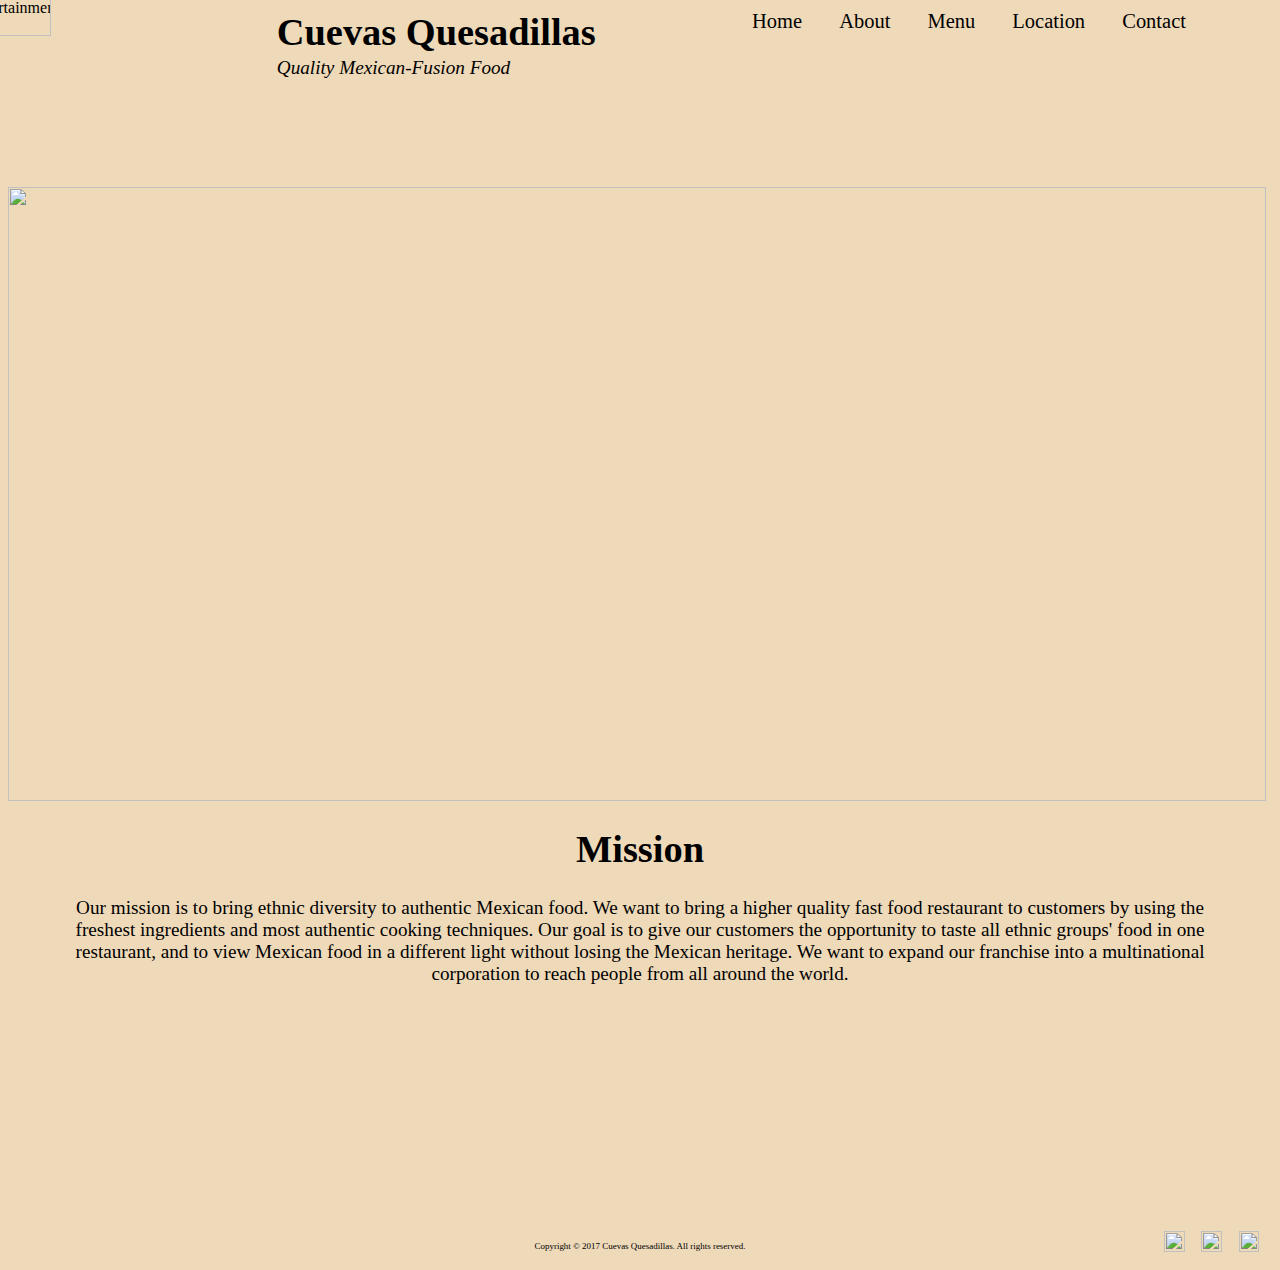
==== index.html @ e24e269e "Add files via upload" ====
<html>
<head>
  <title>Cuevas Quesadillas</title>
  <link rel="stylesheet" type="text/css" href="style.css"/>
  <link rel="icon" type="image/x-icon" href="images/favicon.ico"/>
</head>

<body>
  <div id="bunch">
<div id="logo">
  <a href="/"><span><img src="picture/logo.png" alt="entertainment" style="width:25%; height:;"></span></a>
</div>

<div id="title">
  <h1>Cuevas Quesadillas</h1>
</div>

<div id="title1">
  <p>Quality Mexican-Fusion Food</p>
</div>

</div>

<div id="navigation">
  <ul>
  <li><a href="/">Home</a></li>
  <li><a href="/">About</a></li>
  <li><a href="/menu">Menu</a></li>
  <li><a href="/location">Location</a></li>
  <li><a href="/contact">Contact</a></li>
</ul>
</div>

<div id="slideshow">
  <img class="show" src="picture/one.jpeg" style="width:98.25vw; height:48vw">
  <img class="show" src="picture/three.jpg" style="width:98.25vw; height:48vw">
  <img class="show" src="picture/four.jpg" style="width:98.25vw; height:48vw">
  <img class="show" src="picture/five.jpg" style="width:98.25vw; height:48vw">
</div>

<script>
var myIndex = 0;
carousel();

function carousel() {
    var i;
    var x = document.getElementsByClassName("show");
    for (i = 0; i < x.length; i++) {
       x[i].style.display = "none";
    }
    myIndex++;
    if (myIndex > x.length) {myIndex = 1}
    x[myIndex-1].style.display = "block";
    setTimeout(carousel, 4500);
}
</script>

<div id="text">

<div id="description">
  <h1><center>Mission</center></h1>
  <p><center>Our mission is to bring ethnic diversity to authentic Mexican food.
    We want to bring a higher quality fast food restaurant to customers
    by using the freshest ingredients and most authentic cooking techniques.
    Our goal is to give our customers the opportunity to taste all ethnic groups'
    food in one restaurant, and to view Mexican food in a different light without
    losing the Mexican heritage. We want to expand our franchise into a multinational
    corporation to reach people from all around the world.</center></p>
</div>

<div id="footer">
   <div id="copyright">
   <center>Copyright &copy; 2017 Cuevas Quesadillas. All rights reserved.</center>
 </div>

 <div id="nav1">
   <li><a class="selected" href="https://www.facebook.com/jeffreyysy" target="_blank"><img src="picture/facebook.jpg" alt="facebook" style="width:1.6vw;height:1.6vw;"></a></li>
   <li><a class="selected" href="https://www.instagram.com/cuevasquesadillas/" target="_blank"><img src="picture/instagram.png" alt="instagram" style="width:1.6vw;height:1.6vw;"></a></li>
   <li><a class="selected" href="https://www.snapchat.com/add/jeffreyysy" target="_blank"><img src="picture/Snapchat.png" alt="snapchat" style="width:1.6vw;height:1.6vw;"></a></li>
 </div>
 </div>

</body>
---- style.css ----
body {
  background-color: #EED9B9;
}


#title {
  margin: -17vw 0 0 21vw;
  position: relative;
  font-size: 1.5vw;
  font-family: 'Indie Flower', cursive;
}

#title1 {
  margin: -2.5vh 0 0 21vw;
  position: relative;
  font-size: 1.5vw;
  font-family: 'Indie Flower', cursive;
  font-style: italic;
}

#logo {
  margin: -3vh 0 0 -3vw;
  position: relative;
}

li {
  display: inline;
}
a {
  text-decoration: none;
  color: black;
}

a:visited {
color: black;
}

#navigation {
  margin: -7vw 0 0 55vw;
  position: relative;
  font-size: 1.6vw;
  word-spacing: 2.5vw;
  color: black;
  font-family: 'Indie Flower', cursive;

}
#slideshow {
  margin: 12vw 0 0 0;
  position: relative;
}

#description {
  margin: 0vw 5vw 0 5vw;
  position: relative;
  font-size: 1.5vw;
  font-family: 'Indie Flower', cursive;

}

#copyright {
  font-size: 0.7vw;
  position: relative;
  margin: 20vw 0 0 0;
  color: black;
  text-align: center;

}

#nav1 {
  position: relative;
  margin: -1.5vw 1vw 0 0;
  float: right;
  word-spacing: 1vw;
}




/*menu*/
#menu {
  margin: 0 0 0 0;
  position: relative;
}

#menutitle {
  margin: 10vw 0 0 0;
  position: relative;
  font-family: 'Indie Flower', cursive;
  font-size: 2vw;
}



/*location*/

#maptitle {
  margin: 9vw 0 0 0;
  position: relative;
  font-family: 'Indie Flower', cursive;
  font-size: 2vw;

}

#map {
  margin: 3vw 0 0 2vw;
  position: relative;
}

#maptext {
  margin: 4vw 0 0 66vw;
  line-height: 5%;
  font-size: 2vw;
  font-family: 'Indie Flower', cursive;
  position: relative;

}

#place {
  margin: -38vw 0 0 55vw;
  position: relative;
}

#storehr {
  margin: 15vw 0 0 0;
  position: relative;
  font-family: 'Indie Flower', cursive;
  font-size: 2vw;

}
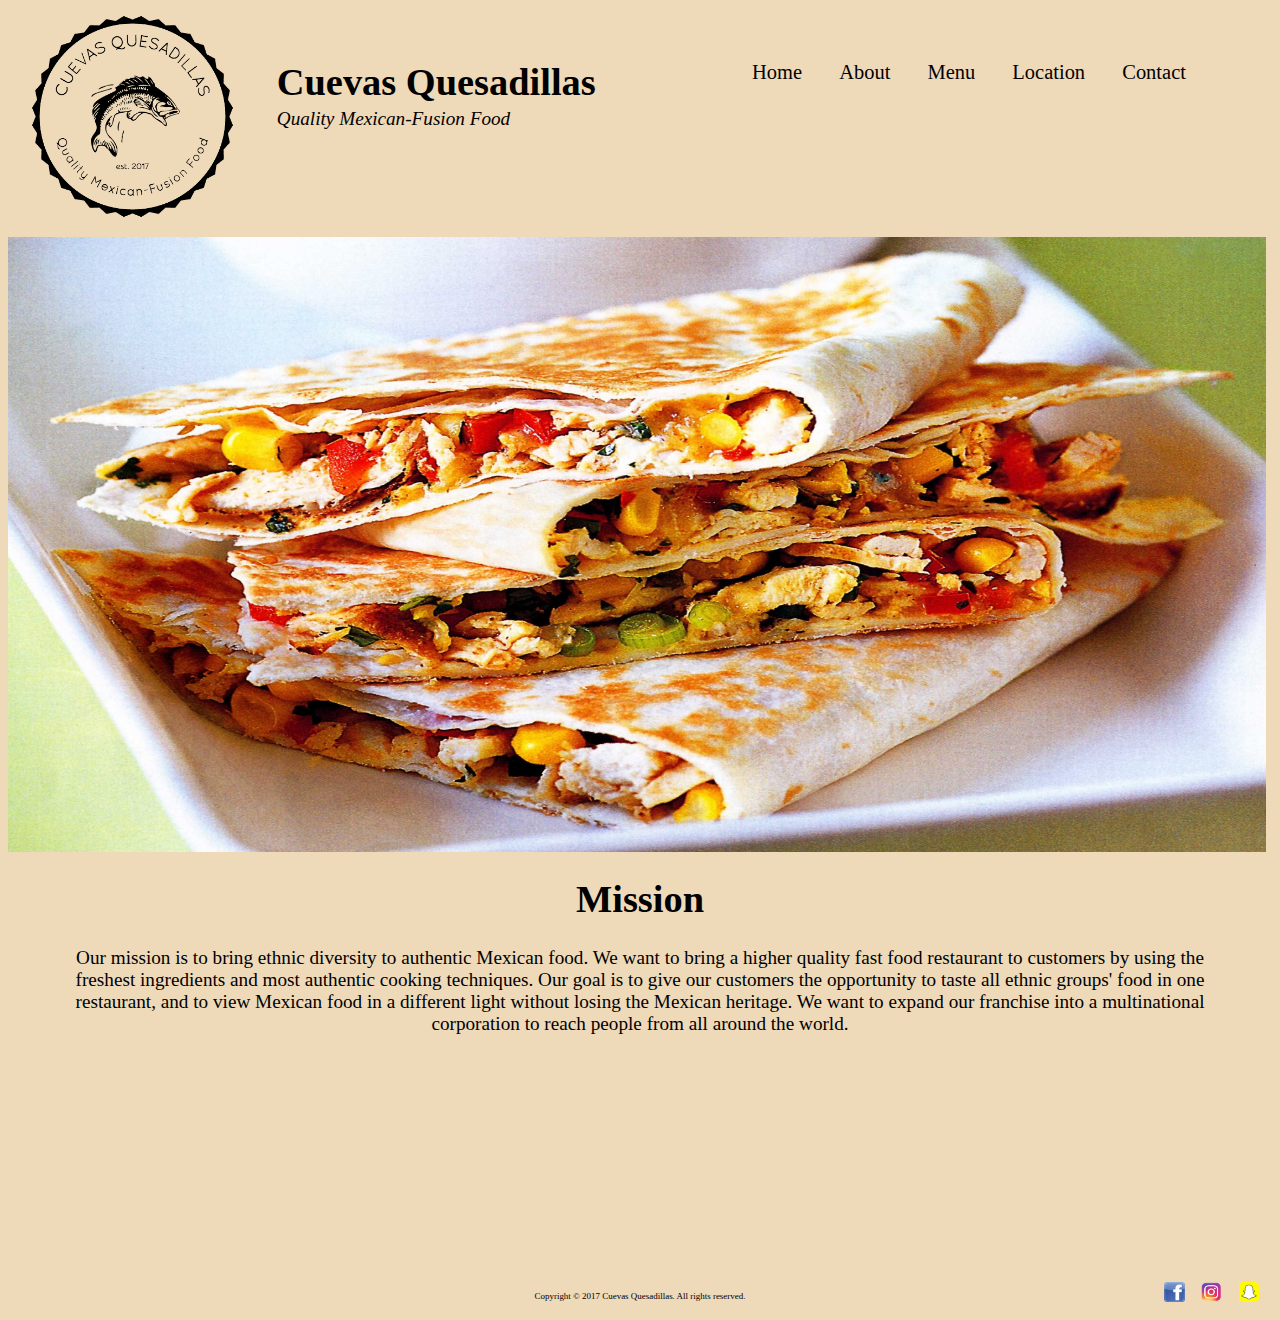
==== commit fb179699: "Update index.html" ====
--- a/index.html
+++ b/index.html
@@ -2,7 +2,7 @@
 <head>
   <title>Cuevas Quesadillas</title>
   <link rel="stylesheet" type="text/css" href="style.css"/>
-  <link rel="icon" type="image/x-icon" href="images/favicon.ico"/>
+  <link rel="icon" type="image/x-icon" href="picture/favicon.ico"/>
 </head>
 
 <body>
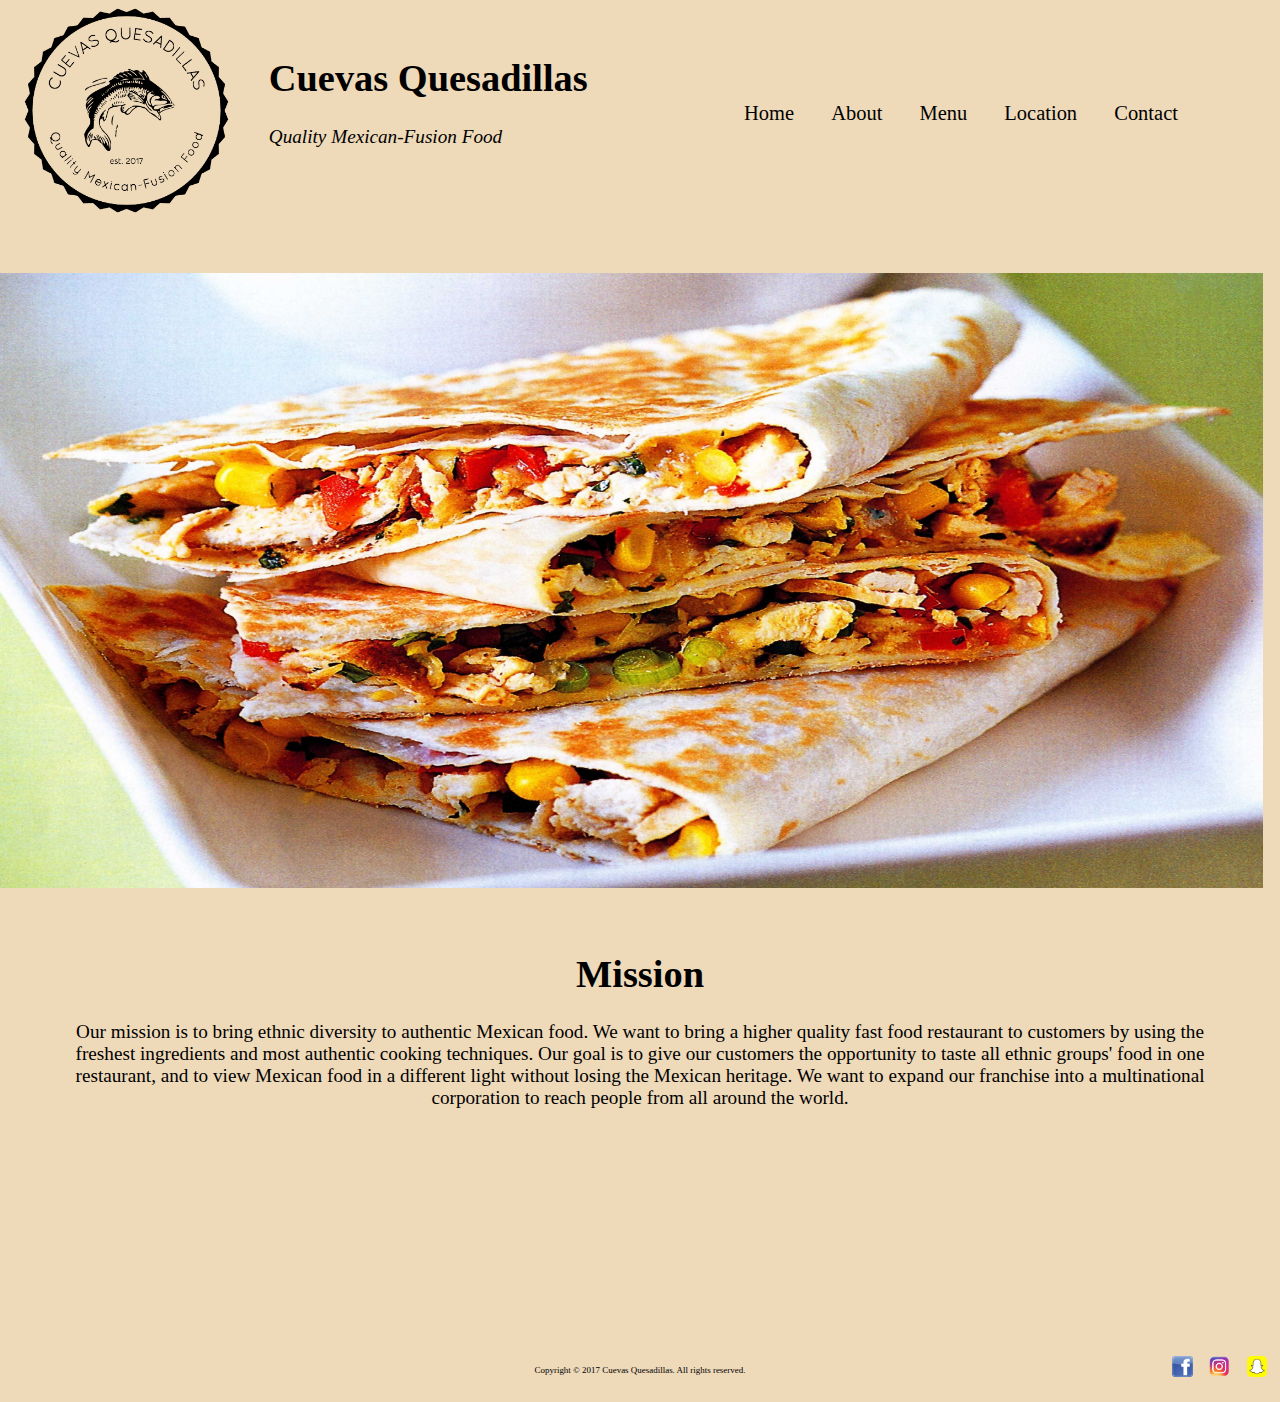
==== commit 31897ab2: "Add files via upload" ====
--- a/index.html
+++ b/index.html
@@ -24,7 +24,7 @@
 <div id="navigation">
   <ul>
   <li><a href="/">Home</a></li>
-  <li><a href="/">About</a></li>
+  <li><a href="/about">About</a></li>
   <li><a href="/menu">Menu</a></li>
   <li><a href="/location">Location</a></li>
   <li><a href="/contact">Contact</a></li>
@@ -32,10 +32,10 @@
 </div>
 
 <div id="slideshow">
-  <img class="show" src="picture/one.jpeg" style="width:98.25vw; height:48vw">
-  <img class="show" src="picture/three.jpg" style="width:98.25vw; height:48vw">
-  <img class="show" src="picture/four.jpg" style="width:98.25vw; height:48vw">
-  <img class="show" src="picture/five.jpg" style="width:98.25vw; height:48vw">
+  <img class="show" src="picture/one.jpeg" style="width:98.71vw; height:48vw">
+  <img class="show" src="picture/three.jpg" style="width:98.71vw; height:48vw">
+  <img class="show" src="picture/four.jpg" style="width:98.71vw; height:48vw">
+  <img class="show" src="picture/five.jpg" style="width:98.71vw; height:48vw">
 </div>
 
 <script>
--- a/style.css
+++ b/style.css
@@ -1,18 +1,24 @@
 body {
   background-color: #EED9B9;
+  margin: 0 0 0 0;
+  width: 100%;
+  padding-top: 0;
+  padding-bottom: 0;
+  padding-left: 0;
+  padding-right: 0;
 }
 
 
 #title {
   margin: -17vw 0 0 21vw;
-  position: relative;
+  position: absolute;
   font-size: 1.5vw;
   font-family: 'Indie Flower', cursive;
 }
 
 #title1 {
-  margin: -2.5vh 0 0 21vw;
-  position: relative;
+  margin: -11vw 0 0 21vw;
+  position: absolute;
   font-size: 1.5vw;
   font-family: 'Indie Flower', cursive;
   font-style: italic;
@@ -36,8 +42,8 @@
 }
 
 #navigation {
-  margin: -7vw 0 0 55vw;
-  position: relative;
+  margin: -13vw 0 0 55vw;
+  position: absolute;
   font-size: 1.6vw;
   word-spacing: 2.5vw;
   color: black;
@@ -45,12 +51,12 @@
 
 }
 #slideshow {
-  margin: 12vw 0 0 0;
+  margin: 2vw 0 0 0;
   position: relative;
 }
 
 #description {
-  margin: 0vw 5vw 0 5vw;
+  margin: 5vw 5vw 0 5vw;
   position: relative;
   font-size: 1.5vw;
   font-family: 'Indie Flower', cursive;
@@ -83,7 +89,7 @@
 }
 
 #menutitle {
-  margin: 10vw 0 0 0;
+  margin: 0 0 0 0;
   position: relative;
   font-family: 'Indie Flower', cursive;
   font-size: 2vw;
@@ -94,7 +100,7 @@
 /*location*/
 
 #maptitle {
-  margin: 9vw 0 0 0;
+  margin: 0 0 0 0;
   position: relative;
   font-family: 'Indie Flower', cursive;
   font-size: 2vw;
@@ -108,7 +114,7 @@
 
 #maptext {
   margin: 4vw 0 0 66vw;
-  line-height: 5%;
+  line-height: 0.3;
   font-size: 2vw;
   font-family: 'Indie Flower', cursive;
   position: relative;
@@ -127,3 +133,101 @@
   font-size: 2vw;
 
 }
+
+/*about*/
+
+#abouttitle {
+  margin: 0 0 0 0;
+  position: relative;
+  font-family: 'Indie Flower', cursive;
+  font-size: 2vw;
+}
+
+#aboutpic {
+  margin: 5vw 0 0 0;
+  position: relative;
+}
+
+#abouttext {
+  margin: 5vw 10vw 0 10vw;
+  position: relative;
+  font-family: 'Indie Flower', cursive;
+  font-size: 1.5vw;
+}
+
+
+/*contact*/
+#content {
+  padding: 10px;
+  position: relative;
+  margin: 0 0 0 0;
+}
+
+#form-wrap {
+  width: 600px;
+  border: 5px soild #ccc;
+  background-color: #afc8de;
+  margin: 50px auto;
+  padding: 20px 0;
+}
+
+form {
+  width: 500px;
+  margin: 0 auto;
+}
+
+label {
+  display: block;
+  margin: 30px 0 5px 20px;
+  font-family: 'Niconne', cursive;
+  <link href='https://fonts.googleapis.com/css?family=Niconne' rel='stylesheet' type='text/css'>
+  color: #888;
+}
+
+input {
+  width: 350px;
+  margin: 0 0 0 20px;
+}
+
+textarea {
+  width:350px;
+  height: 300px;
+  margin: 0 0 0 20px;
+}
+
+fieldset {
+  border: none;
+  background-color: #f6f6f6;
+  padding: 0 0 20px 0;
+}
+
+.labelone {
+  margin-top: 10px;
+}
+
+.btn {
+  width: 125px;
+  font-family: 'Yesteryear', cursive;
+  <link href='https://fonts.googleapis.com/css?family=Yesteryear' rel='stylesheet' type='text/css'>
+}
+
+form h4 {
+  margin: 20px 0 0 20px;
+  font-size: 25px;
+  color: #518A10;
+  font-weight: bold;
+  font-family: 'Romanesco', cursive;<link href='https://fonts.googleapis.com/css?family=Romanesco' rel='stylesheet' type='text/css'>
+}
+
+form p {
+  margin: 20px 0 0 20px;
+  font: 10px sans-serif;
+  color: red;
+}
+
+#contacttitle {
+  margin: 0 0 0 0;
+  position: relative;
+  font-family: 'Indie Flower', cursive;
+  font-size: 2vw;
+}
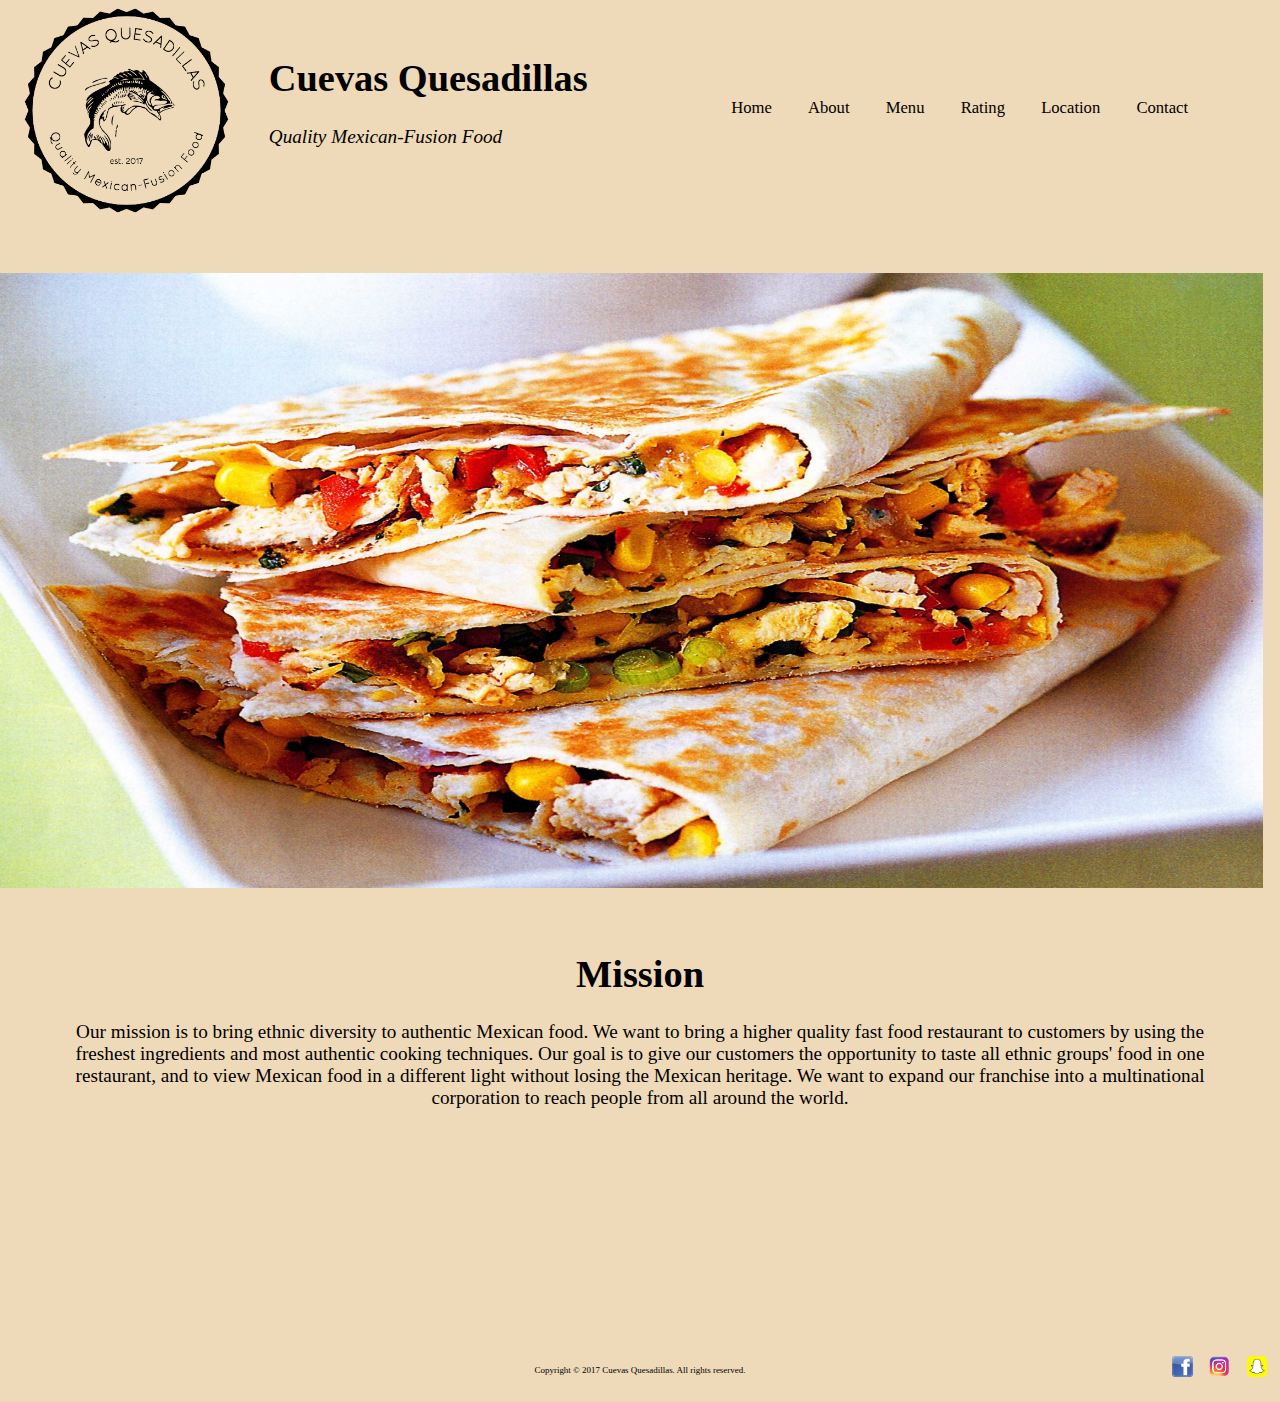
==== commit 13f67bd8: "Update index.html" ====
--- a/index.html
+++ b/index.html
@@ -26,6 +26,7 @@
   <li><a href="/">Home</a></li>
   <li><a href="/about">About</a></li>
   <li><a href="/menu">Menu</a></li>
+  <li><a href="/rating">Rating</a></li>  
   <li><a href="/location">Location</a></li>
   <li><a href="/contact">Contact</a></li>
 </ul>
--- a/style.css
+++ b/style.css
@@ -42,9 +42,9 @@
 }
 
 #navigation {
-  margin: -13vw 0 0 55vw;
+  margin: -13vw 0 0 54vw;
   position: absolute;
-  font-size: 1.6vw;
+  font-size: 1.3vw;
   word-spacing: 2.5vw;
   color: black;
   font-family: 'Indie Flower', cursive;
@@ -180,7 +180,6 @@
   display: block;
   margin: 30px 0 5px 20px;
   font-family: 'Niconne', cursive;
-  <link href='https://fonts.googleapis.com/css?family=Niconne' rel='stylesheet' type='text/css'>
   color: #888;
 }
 
@@ -208,7 +207,6 @@
 .btn {
   width: 125px;
   font-family: 'Yesteryear', cursive;
-  <link href='https://fonts.googleapis.com/css?family=Yesteryear' rel='stylesheet' type='text/css'>
 }
 
 form h4 {
@@ -216,7 +214,6 @@
   font-size: 25px;
   color: #518A10;
   font-weight: bold;
-  font-family: 'Romanesco', cursive;<link href='https://fonts.googleapis.com/css?family=Romanesco' rel='stylesheet' type='text/css'>
 }
 
 form p {
@@ -231,3 +228,58 @@
   font-family: 'Indie Flower', cursive;
   font-size: 2vw;
 }
+
+/*rating*/
+
+#ratingtitle {
+  margin: 0 0 0 0;
+  position: relative;
+  font-family: 'Indie Flower', cursive;
+  font-size: 2vw;
+}
+
+#caption1 {
+  margin: 0 0 0 20vw;
+  position: relative;
+  font-family: 'Indie Flower', cursive;
+  font-size: 1.5vw;
+}
+
+#caption2 {
+  margin: -6vw 0 0 65vw;
+  position: relative;
+  font-family: 'Indie Flower', cursive;
+  font-size: 1.5vw;
+}
+
+#cappic1 {
+  margin: 3vw 0 0 13vw;
+  position: relative;
+}
+
+#cappic2 {
+  margin: -8vw 0 0 64.5vw;
+  position: relative;
+}
+
+#ratingtitle1 {
+  margin: 10vw 0 0 0;
+  position: relative;
+  font-family: 'Indie Flower', cursive;
+  font-size: 2vw;
+}
+
+#videoone {
+  margin: 5vw 0 0 0;
+  position: relative;
+}
+
+#videotwo {
+  margin: 10vw 0 0 0;
+  position: relative;
+}
+
+#videothree {
+  margin: 10vw 0 0 0;
+  position: relative;
+}
